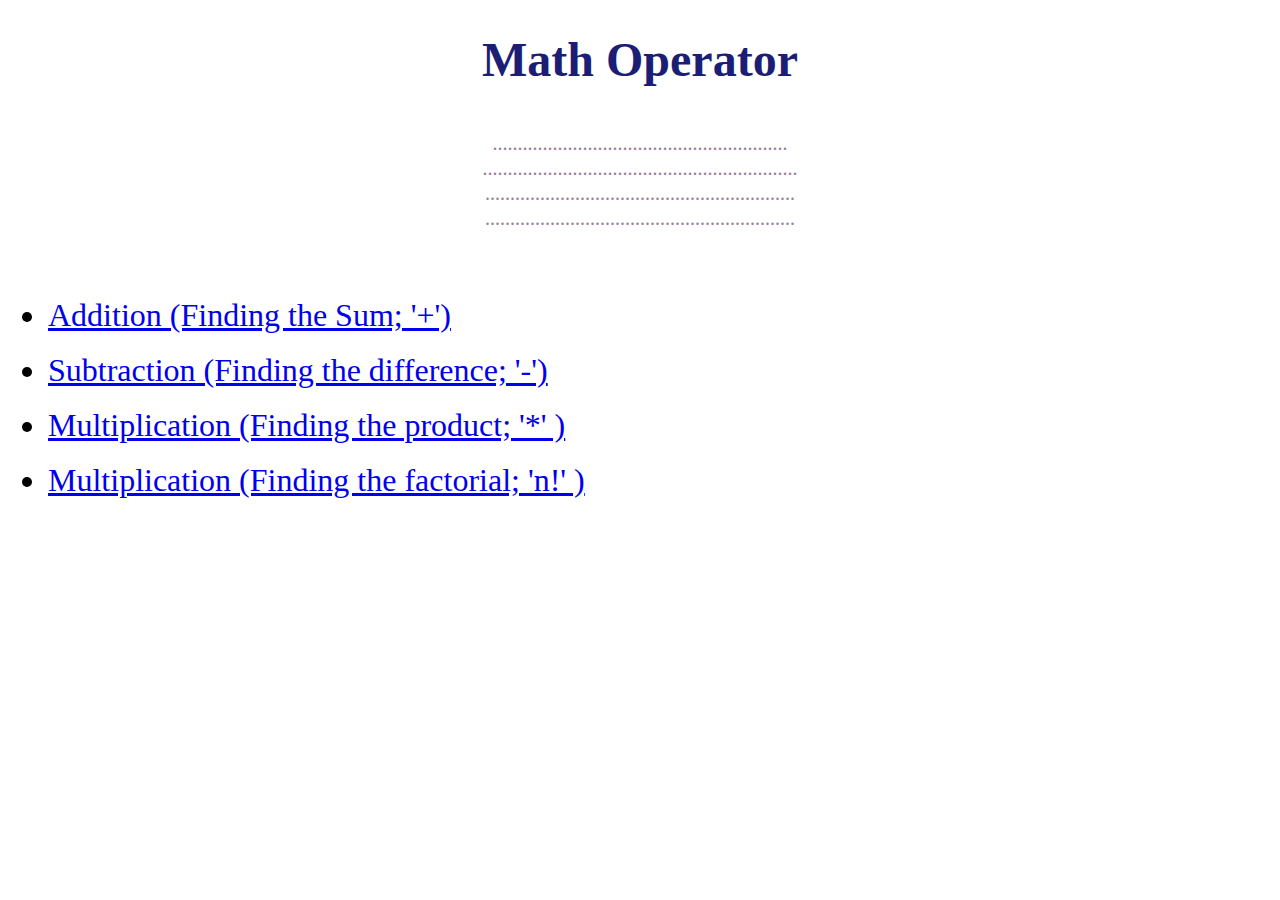
==== index.html @ affa9516 "nd" ====
<!DOCTYPE html>
<html lang="en">
<head>
    <meta charset="UTF-8">
    <meta http-equiv="X-UA-Compatible" content="IE=edge">
    <meta name="viewport" content="width=device-width, initial-scale=1.0">
    <title>Math operator</title>
   
    <link rel="stylesheet" href="index.css">
    <script src="https://ajax.googleapis.com/ajax/libs/jquery/3.6.0/jquery.min.js"></script>

</head>
<body>
    <h1 id="mainPage">Math Operator</h1>
    <p>...........................................................<br>
    ...............................................................<br>
    ..............................................................<br>
    ..............................................................<br>
    </p>
    <br>
    <ul>
        <li class="operator"> <a href="sum.html">Addition (Finding the Sum; '+')</a></li><br>
        <li class="operator"><a href="sub.html">Subtraction (Finding the difference;  '-')</a></li><br>
        <li class="operator"><a href="multiply.html">Multiplication (Finding the product; '*' )</a></li><br>
        <li class="operator"><a href="factorial.html">Multiplication (Finding the factorial; 'n!' )</a></li><br>
    </ul>









    <script src="index.js"></script>
</body>
</html>
---- index.css ----
p{
    float: center;
    color: rgb(158, 123, 160);
    text-align: center;
    padding: 12px;
    text-decoration: none;
    font-size: 20px;
    line-height: 25px;
    border-radius: 4px;
  }

  
  #resultSum{
    color: #333333;
    background-color: #FFFFFF;
    border: 1px solid #aaa;
    border-radius: 4px;
    margin: 0em -0.3em -0.3em -0.3em;
    padding: 0.3em;
    font-size: 100%;
    width: 25%;
}

  
#resultmulti{
    color: #333333;
    background-color: #FFFFFF;
    border: 1px solid #aaa;
    border-radius: 4px;
    margin: 0em -0.3em -0.3em -0.3em;
    padding: 0.3em;
    font-size: 100%;
    width: 25%;
}
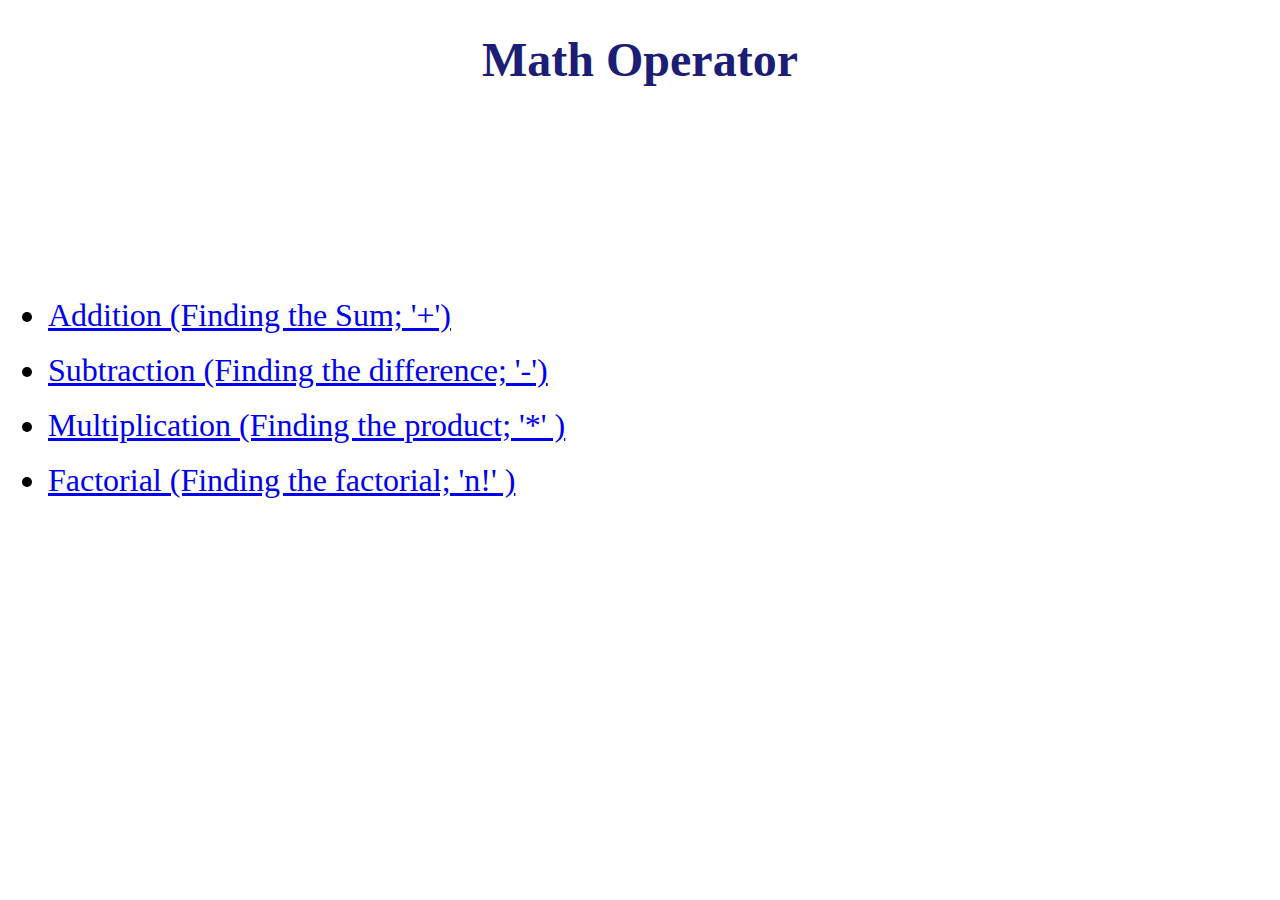
==== commit 505fe424: "nd" ====
--- a/index.html
+++ b/index.html
@@ -11,7 +11,7 @@
 
 </head>
 <body>
-    <h1 id="mainPage">Math Operator</h1>
+    <h1 id="mainPage" style="color:red ;">Math Operator</h1>
     <p>...........................................................<br>
     ...............................................................<br>
     ..............................................................<br>
@@ -22,7 +22,7 @@
         <li class="operator"> <a href="sum.html">Addition (Finding the Sum; '+')</a></li><br>
         <li class="operator"><a href="sub.html">Subtraction (Finding the difference;  '-')</a></li><br>
         <li class="operator"><a href="multiply.html">Multiplication (Finding the product; '*' )</a></li><br>
-        <li class="operator"><a href="factorial.html">Multiplication (Finding the factorial; 'n!' )</a></li><br>
+        <li class="operator"><a href="factorial.html"> Factorial (Finding the factorial; 'n!' )</a></li><br>
     </ul>
 
 
--- a/index.css
+++ b/index.css
@@ -1,6 +1,15 @@
+/*body{
+background-image: url(image.jpg);
+}*/
+h1{
+  
+  color: red;
+  ;
+}
 p{
+
     float: center;
-    color: rgb(158, 123, 160);
+    color: rgb(255, 255, 255);
     text-align: center;
     padding: 12px;
     text-decoration: none;
@@ -32,3 +41,23 @@
     font-size: 100%;
     width: 25%;
 }
+#resultSub{
+  color: #333333;
+  background-color: #FFFFFF;
+  border: 1px solid #aaa;
+  border-radius: 4px;
+  margin: 0em -0.3em -0.3em -0.3em;
+  padding: 0.3em;
+  font-size: 100%;
+  width: 25%;
+}
+#resultfact{
+  color: #333333;
+  background-color: #FFFFFF;
+  border: 1px solid #aaa;
+  border-radius: 4px;
+  margin: 0em -0.3em -0.3em -0.3em;
+  padding: 0.3em;
+  font-size: 100%;
+  width: 25%;
+}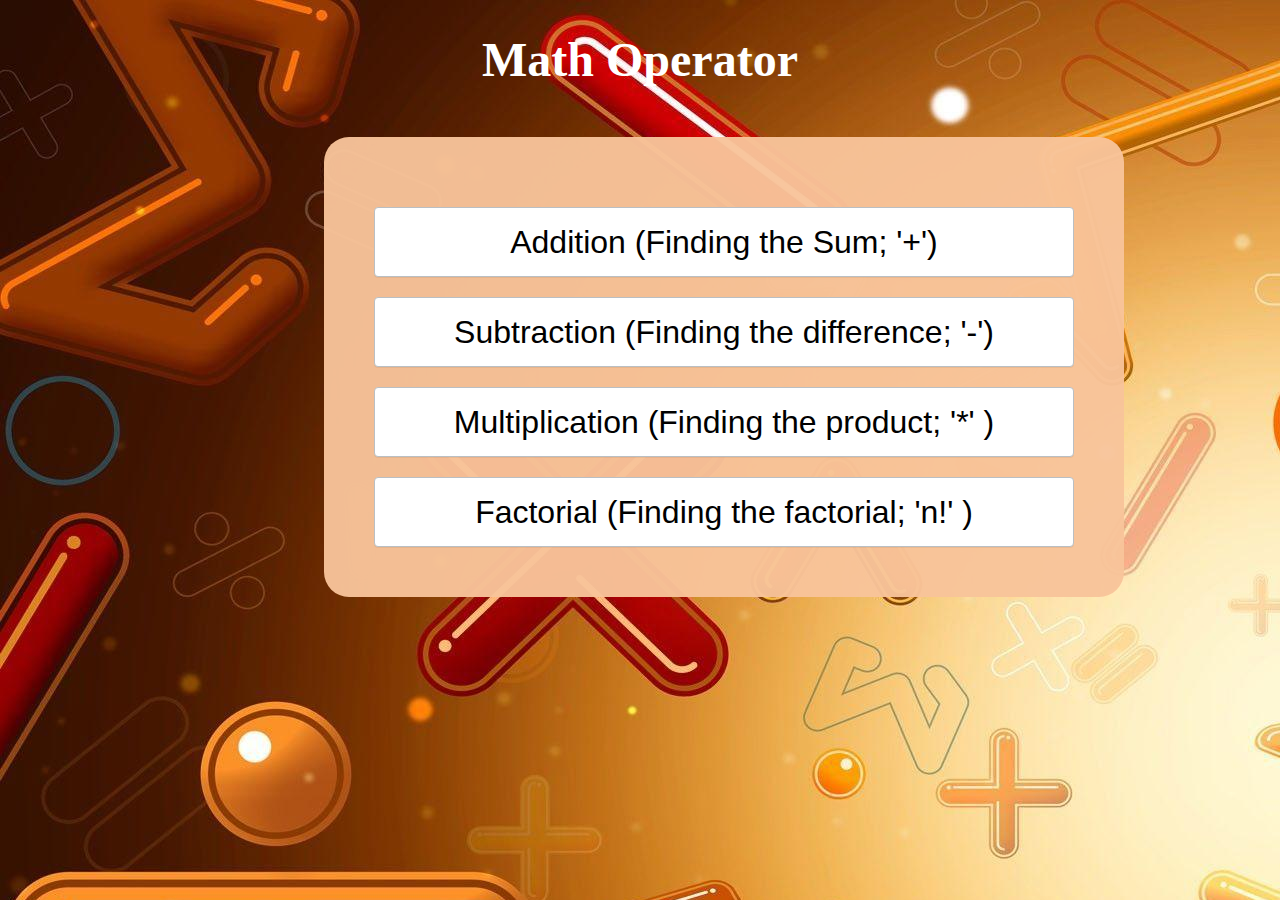
==== commit c37fe0df: "done" ====
--- a/index.html
+++ b/index.html
@@ -1,29 +1,29 @@
 <!DOCTYPE html>
 <html lang="en">
+
 <head>
     <meta charset="UTF-8">
     <meta http-equiv="X-UA-Compatible" content="IE=edge">
     <meta name="viewport" content="width=device-width, initial-scale=1.0">
     <title>Math operator</title>
-   
+
     <link rel="stylesheet" href="index.css">
     <script src="https://ajax.googleapis.com/ajax/libs/jquery/3.6.0/jquery.min.js"></script>
 
 </head>
+
 <body>
-    <h1 id="mainPage" style="color:red ;">Math Operator</h1>
-    <p>...........................................................<br>
-    ...............................................................<br>
-    ..............................................................<br>
-    ..............................................................<br>
-    </p>
+    <h1 id="mainPage">Math Operator</h1>
+
     <br>
-    <ul>
-        <li class="operator"> <a href="sum.html">Addition (Finding the Sum; '+')</a></li><br>
-        <li class="operator"><a href="sub.html">Subtraction (Finding the difference;  '-')</a></li><br>
-        <li class="operator"><a href="multiply.html">Multiplication (Finding the product; '*' )</a></li><br>
-        <li class="operator"><a href="factorial.html"> Factorial (Finding the factorial; 'n!' )</a></li><br>
-    </ul>
+<div id="main">
+
+    <a href="sum.html"><button class="operator">Addition (Finding the Sum; '+')</button></a><br>
+    <a href="sub.html"> <button class="operator">Subtraction (Finding the difference; '-')</button></a><br>
+    <a href="multiply.html"> <button class="operator">Multiplication (Finding the product; '*' )</button></a><br>
+    <a href="factorial.html"> <button class="operator"> Factorial (Finding the factorial; 'n!' )</button></a><br>
+</div>
+
 
 
 
@@ -35,4 +35,5 @@
 
     <script src="index.js"></script>
 </body>
+
 </html>--- a/index.css
+++ b/index.css
@@ -1,25 +1,70 @@
-/*body{
+body{
 background-image: url(image.jpg);
-}*/
-h1{
+}
+/*div main page*/
+#main{
+  border-radius: 25px;
+  width: 700px;
+  padding: 50px;
+  height: 420%;
+  align-items: center;
+  justify-content: center;
+  margin-left: 25%;
+  background-color: rgba(248, 196, 154, 0.959);
+}
+/*div operation page*/
+.operation{
+  border-radius: 25px;
+  width: 700px;
+  padding: 50px;
+  text-align: center;
+  height: 420%;
+position: relative;
+left: 00px;
+  margin-left: 25%;
+  background-color: rgba(248, 196, 154, 0.959);
+}
+.opera{color: black(180 94% 0%);}
+/*div buttons*/
+.btn{
+  background-image: linear-gradient(red, yellow);
+  width: 150px;
+  height: 35px;
+  font-weight: bolder;
+  font-size: 24px;
+}
+/*class button main page*/
+.operator{
+  float: center;
+  /* background-color: linear-gradient(blue, pink); */
+  background-color: pink;
   
-  color: red;
-  ;
-}
-p{
-
-    float: center;
-    color: rgb(255, 255, 255);
-    text-align: center;
-    padding: 12px;
-    text-decoration: none;
-    font-size: 20px;
-    line-height: 25px;
-    border-radius: 4px;
-  }
+  outline: 0;
+  cursor: pointer;
+  text-align: center;
+  border: 1px solid #babfc3;
+  padding: 11px 24px;
+  height: 70px;
+  width:  700px;
+  color: #202223;
+  background: #ffffff;
+  border-radius: 4px;
+  font-weight: 500;
+  font-size: 14px;
+  box-shadow: rgba(0, 0, 0, 0.05) 0px 1px 0px 0px;
+ margin-top: 20px;
 
   
-  #resultSum{
+}
+/*id tittle main page*/
+#mainPage{color:#ffffff;text-align:center;font-size: 300%}
+.operator{color:black; text-align:center;font-size: 200%}
+  
+
+  
+    .result{
+    position: relative;
+    left: 260px;
     color: #333333;
     background-color: #FFFFFF;
     border: 1px solid #aaa;
@@ -30,34 +75,20 @@
     width: 25%;
 }
 
+
+   #resultSub{ 
+ 
+      position: relative;
+      left: 260px;
+      color: #333333;
+      background-color: #FFFFFF;
+      border: 1px solid #aaa;
+      border-radius: 4px;
+      margin: 0em -0.3em -0.3em -0.3em;
+      padding: 0.3em;
+      font-size: 100%;
+      width: 25%;
+  }
   
-#resultmulti{
-    color: #333333;
-    background-color: #FFFFFF;
-    border: 1px solid #aaa;
-    border-radius: 4px;
-    margin: 0em -0.3em -0.3em -0.3em;
-    padding: 0.3em;
-    font-size: 100%;
-    width: 25%;
-}
-#resultSub{
-  color: #333333;
-  background-color: #FFFFFF;
-  border: 1px solid #aaa;
-  border-radius: 4px;
-  margin: 0em -0.3em -0.3em -0.3em;
-  padding: 0.3em;
-  font-size: 100%;
-  width: 25%;
-}
-#resultfact{
-  color: #333333;
-  background-color: #FFFFFF;
-  border: 1px solid #aaa;
-  border-radius: 4px;
-  margin: 0em -0.3em -0.3em -0.3em;
-  padding: 0.3em;
-  font-size: 100%;
-  width: 25%;
-}+
+  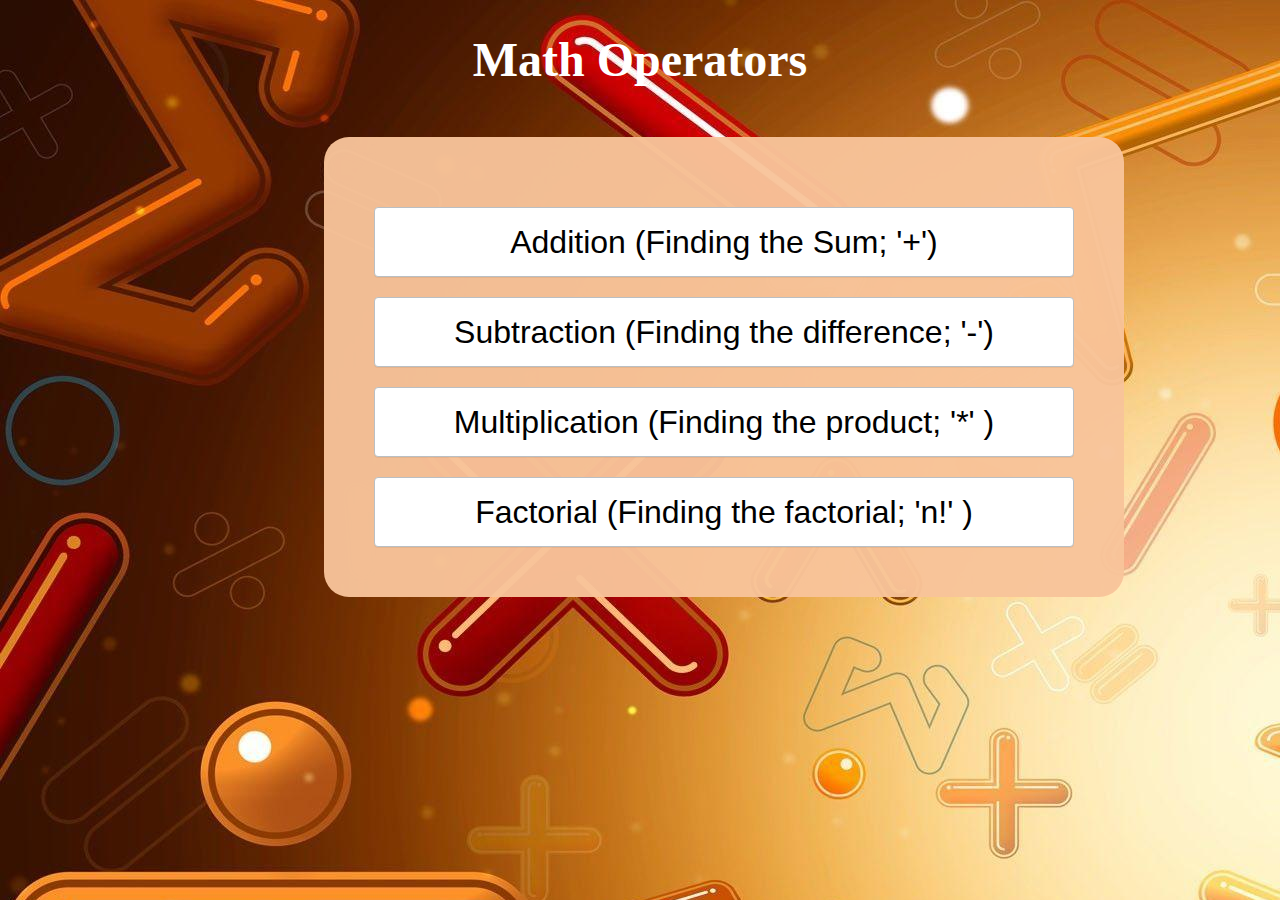
==== commit dc6ff29d: "done" ====
--- a/index.html
+++ b/index.html
@@ -13,7 +13,7 @@
 </head>
 
 <body>
-    <h1 id="mainPage">Math Operator</h1>
+    <h1 id="mainPage">Math Operators</h1>
 
     <br>
 <div id="main">
